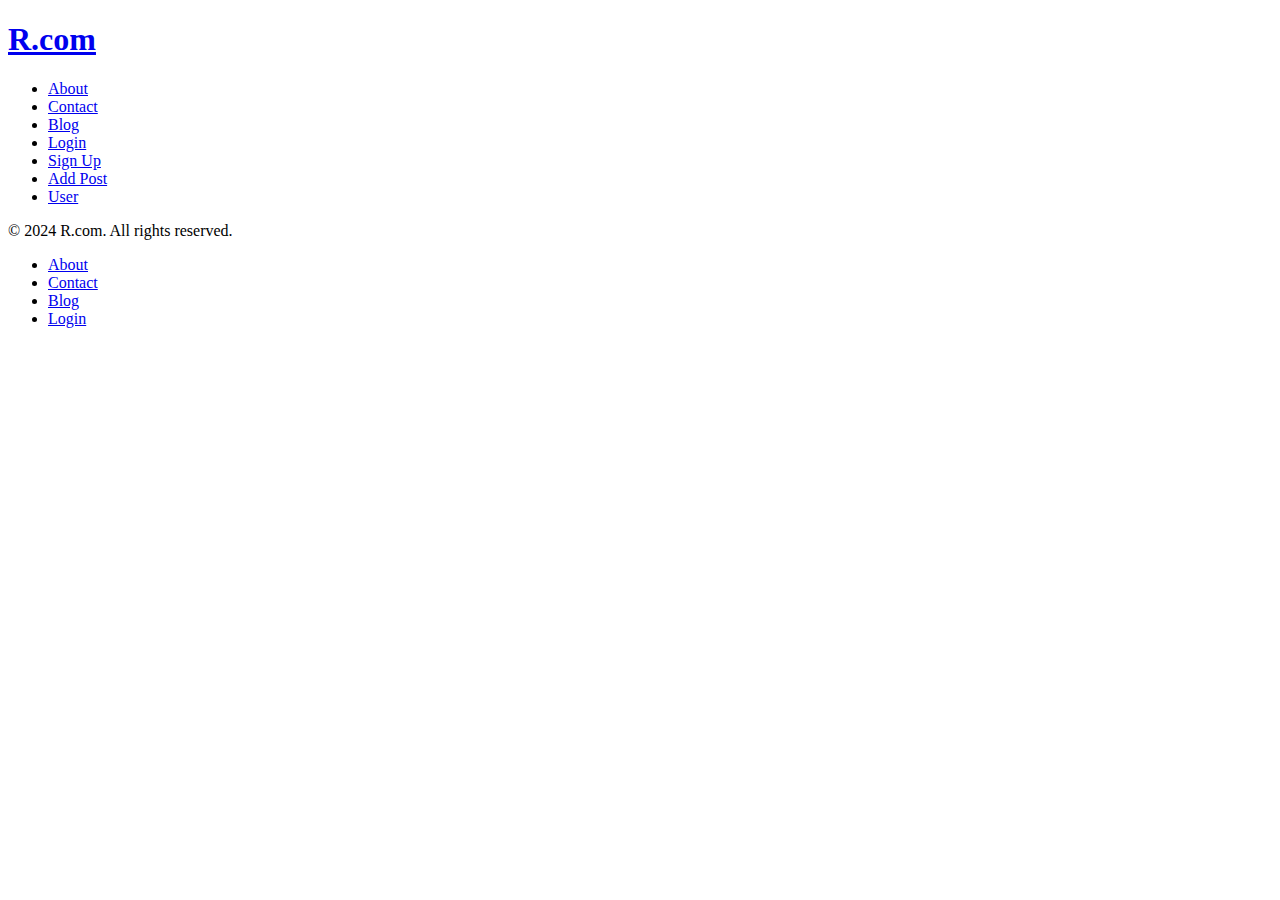
==== templates/index.html @ 286e8eb1 "Add files via upload" ====
<!DOCTYPE html>
<html lang="en">
<head>
    <meta charset="UTF-8">
    <meta name="viewport" content="width=device-width, initial-scale=1.0">
    <title>R.com - Home</title>
<!--     <link rel="icon" type="image/x-icon" href="static/3.jpg"> -->
     <link rel="stylesheet" href="/static/index.css">
</head>
<body>
   
    <header>
        <div class="container">
            <li><h1><a href="/home">R.com</a></h1></li>
            <nav>
                <ul>
                    <li><a href="#">About</a></li>
                    <li><a href="#">Contact</a></li>
                    <li><a href="#">Blog</a></li>
                    <li><a href="#">Login</a></li>
                    <li><a href="#">Sign Up</a></li>
                    <li><a href="#">Add Post</a></li>
                    <li><a href="#">User</a></li>
                </ul>
            </nav>
        </div>
    </header>

    <footer>
        <div class="container">
            <p>&copy; 2024 R.com. All rights reserved.</p>
            <nav>
                <ul>
                    <li><a href="#">About</a></li>
                    <li><a href="#">Contact</a></li>
                    <li><a href="#">Blog</a></li>
                    <li><a href="#">Login</a></li>
                    <br>
                    <div class="git_hub">
                    <!-- <a href="https://github.com/TheRayhan009" target="_blank">
                        <img src="https://iili.io/JMdZjqP.jpg" alt="JMdZjqP.jpg" alt="GitHub" class="github-logo">
                    </a> -->
                </div>
                </ul>
            </nav>
        </div>
    </footer>
</body>
</html>
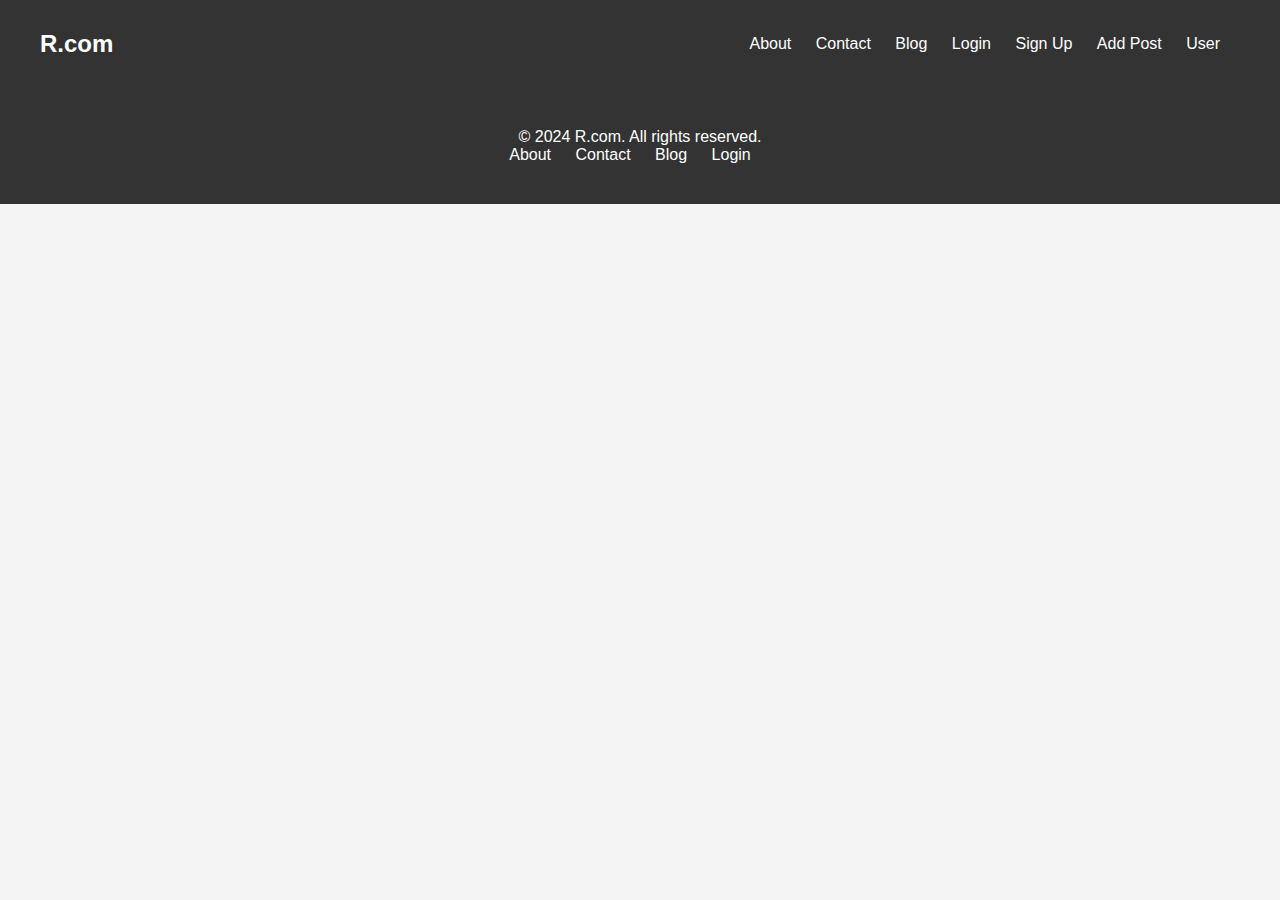
==== commit 71f1cdbb: "Update index.html" ====
--- a/templates/index.html
+++ b/templates/index.html
@@ -4,7 +4,7 @@
     <meta charset="UTF-8">
     <meta name="viewport" content="width=device-width, initial-scale=1.0">
     <title>R.com - Home</title>
-<!--     <link rel="icon" type="image/x-icon" href="static/3.jpg"> -->
+    <link rel="icon" type="image/x-icon" href="static/3.jpg">
      <link rel="stylesheet" href="/static/index.css">
 </head>
 <body>
--- a/static/index.css
+++ b/static/index.css
@@ -0,0 +1,266 @@
+/* Reset CSS */
+* {
+    box-sizing: border-box;
+    margin: 0;
+    padding: 0;
+}
+
+/* Global Styles */
+body {
+    font-family: Arial, sans-serif;
+    background-color: #f4f4f4;
+}
+
+.container {
+    margin: 0 auto;
+    padding: 20px;
+}
+
+/* Header */
+header {
+    background-color: #333;
+    color: #fff;
+    padding: 10px 20px;
+    justify-content: space-between;
+}
+
+header .container {
+    display: flex;
+    justify-content: space-between;
+    align-items: center;
+}
+
+header h1 {
+    font-size: 24px;
+    margin: 0; /* Remove margin-left */
+}
+
+header h1 a {
+    color: #fff;
+    text-decoration: none;
+}
+
+header nav ul {
+    list-style-type: none;
+    padding: 0;
+}
+
+header nav ul li {
+    display: inline;
+    margin-right: 20px;
+}
+
+header nav ul li a {
+    color: #fff;
+    text-decoration: none;
+}
+
+/* Hero Section */
+#hero {
+    background-image: url('https://iili.io/JMTZKQV.md.jpg'); /* Replace with a valid image URL */
+    background-color: #007bff;
+    color: #000000;
+    padding: 115px 100px;
+    text-align: center;
+    background-size: cover;
+    background-repeat: no-repeat;
+}
+
+#hero h2 {
+    font-size: 36px;
+    margin-bottom: 20px;
+}
+
+#hero p {
+    font-size: 18px;
+    margin-bottom: 40px;
+}
+
+.cta-buttons {
+    display: inline-block;
+    padding: 15px 20px;
+    /* background-color: #000000; */
+    color: #ffffff;
+    text-decoration: none;
+    border-radius: 10px;
+    margin-right: 20px;
+    margin: 40px;
+}
+
+
+/* Sections */
+section {
+    padding: 80px 0;
+}
+
+section h2 {
+    font-size: 24px;
+    margin-bottom: 20px;
+}
+
+section p {
+    font-size: 16px;
+    line-height: 1.6;
+    margin-bottom: 40px;
+}
+
+/* Footer */
+footer {
+    background-color: #333;
+    color: #fff;
+    padding: 20px 0;
+    text-align: center;
+}
+
+footer nav ul {
+    list-style-type: none;
+}
+
+footer nav ul li {
+    display: inline;
+    margin-right: 20px;
+}
+
+footer nav ul li a {
+    color: #fff;
+    text-decoration: none;
+}
+header li {
+    display: inline;
+    margin-right: 20px;
+}
+#blog {
+    padding: 80px 0;
+}
+
+#blog .container {
+    background-color: #fff;
+    border-radius: 8px;
+    box-shadow: 0 0 10px rgba(0, 0, 0, 0.1);
+    padding: 20px;
+}
+
+#blog h2 {
+    font-size: 24px;
+    margin-bottom: 20px;
+}
+
+.blog-post {
+    margin-bottom: 30px;
+}
+
+.blog-post h3 {
+    font-size: 20px;
+    margin-bottom: 10px;
+}
+
+.post-meta {
+    font-size: 14px;
+    color: #666;
+    margin-bottom: 10px;
+}
+
+.blog-post p {
+    font-size: 16px;
+    line-height: 1.6;
+    margin-bottom: 10px;
+}
+
+.read-more {
+    display: inline-block;
+    justify-items: center;
+    padding: 8px 16px;
+    background-color: #007bff;
+    color: #fff;
+    text-decoration: none;
+    border-radius: 5px;
+    transition: background-color 0.3s ease;
+}
+
+.read-more:hover {
+    background-color: #0056b3;
+}
+
+/* Footer */
+footer {
+    background-color: #333;
+    color: #fff;
+    padding: 20px 0;
+    text-align: center;
+}
+
+footer nav ul {
+    list-style-type: none;
+}
+
+footer nav ul li {
+    display: inline;
+    margin-right: 20px;
+}
+
+footer nav ul li a {
+    color: #fff;
+    text-decoration: none;
+}
+.blog_h1{
+    text-align: center;
+    padding: 10px;
+    font:bolder;
+}
+h2{
+    padding: 40px;
+    text-align: center;
+}
+header nav ul li a:hover {
+    color: gray; /* Change color on hover */
+}
+
+/* Footer */
+footer nav ul li a:hover {
+    color: gray; /* Change color on hover */
+}
+.blog-post {
+    background-color: #fff;
+    border-radius: 8px;
+    box-shadow: 0 0 10px rgba(0, 0, 0, 0.1);
+    padding: 20px;
+}
+
+.blog-post h3 {
+    font-size: 24px;
+    margin-bottom: 10px;
+}
+
+.post-meta {
+    font-size: 14px;
+    color: #666;
+    margin-bottom: 10px;
+}
+
+.blog-post p {
+    font-size: 16px;
+    line-height: 1.6;
+    margin-bottom: 10px;
+}
+.git_hub img{
+    width: 40px; 
+    height: auto; 
+    border-radius: 30px;
+}
+.moreblog a{
+    display: inline-block;
+    justify-items: center;
+    margin-left: 582px;
+    margin-top: -210px;
+    margin-bottom: 10px;
+    padding: 8px 16px;
+    background-color: #007bff;
+    color: #ffffff;
+    text-decoration: none;
+    border-radius: 5px;
+    transition: background-color 0.3s ease;
+    
+}
+.moreblog:hover::after {
+    background-color: #345170;
+}
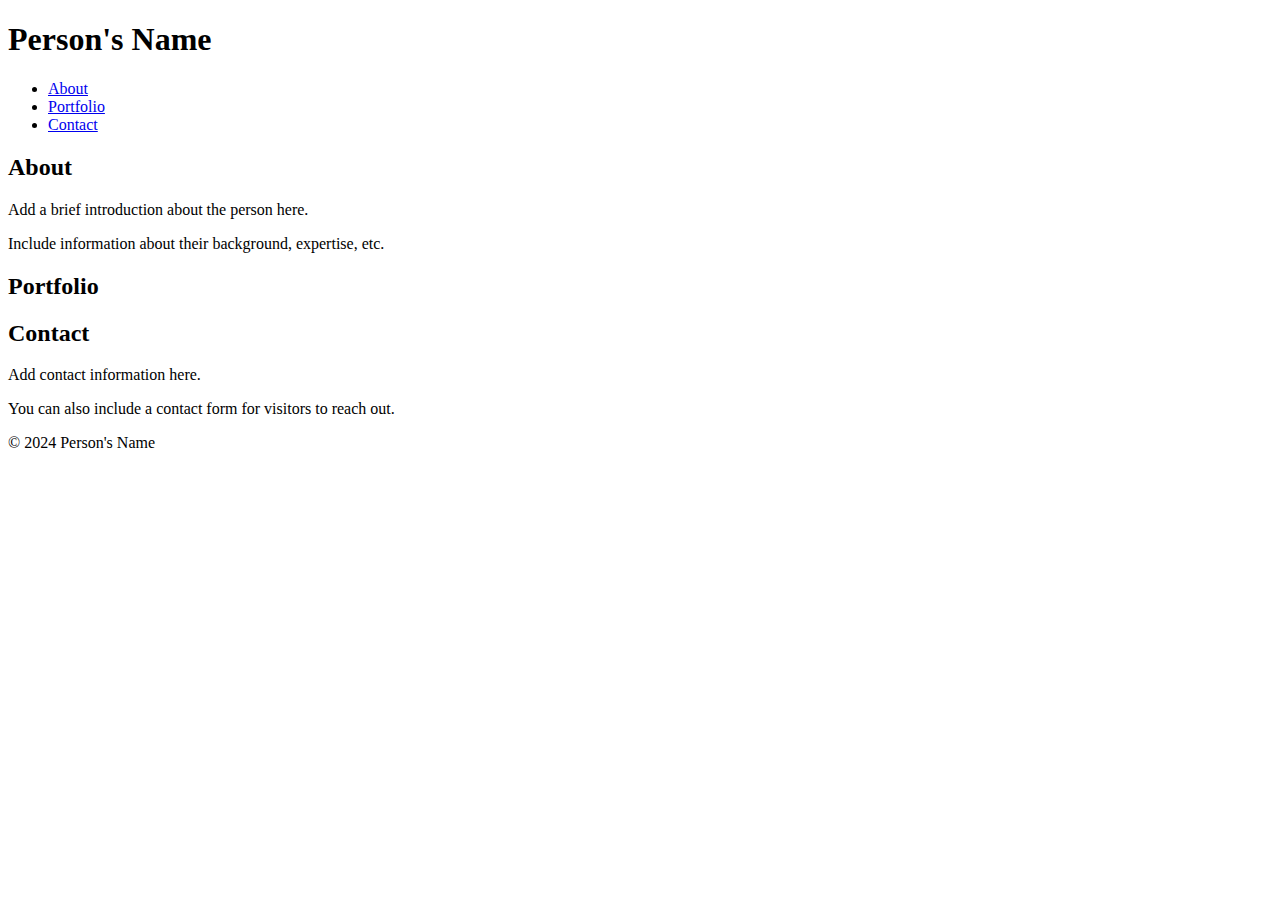
==== commit ab20c1be: "Update index.html" ====
--- a/templates/index.html
+++ b/templates/index.html
@@ -3,47 +3,40 @@
 <head>
     <meta charset="UTF-8">
     <meta name="viewport" content="width=device-width, initial-scale=1.0">
-    <title>R.com - Home</title>
-    <link rel="icon" type="image/x-icon" href="static/3.jpg">
-     <link rel="stylesheet" href="/static/index.css">
+    <title>Person's Name - Website</title>
+    <link rel="stylesheet" href="styles.css"> <!-- Link to your CSS file for styling -->
 </head>
 <body>
-   
     <header>
-        <div class="container">
-            <li><h1><a href="/home">R.com</a></h1></li>
-            <nav>
-                <ul>
-                    <li><a href="#">About</a></li>
-                    <li><a href="#">Contact</a></li>
-                    <li><a href="#">Blog</a></li>
-                    <li><a href="#">Login</a></li>
-                    <li><a href="#">Sign Up</a></li>
-                    <li><a href="#">Add Post</a></li>
-                    <li><a href="#">User</a></li>
-                </ul>
-            </nav>
-        </div>
+        <h1>Person's Name</h1>
+        <nav>
+            <ul>
+                <li><a href="#about">About</a></li>
+                <li><a href="#portfolio">Portfolio</a></li>
+                <li><a href="#contact">Contact</a></li>
+            </ul>
+        </nav>
     </header>
+    
+    <section id="about">
+        <h2>About</h2>
+        <p>Add a brief introduction about the person here.</p>
+        <p>Include information about their background, expertise, etc.</p>
+    </section>
+
+    <section id="portfolio">
+        <h2>Portfolio</h2>
+        <!-- Add images, videos, or descriptions of the person's work -->
+    </section>
+
+    <section id="contact">
+        <h2>Contact</h2>
+        <p>Add contact information here.</p>
+        <p>You can also include a contact form for visitors to reach out.</p>
+    </section>
 
     <footer>
-        <div class="container">
-            <p>&copy; 2024 R.com. All rights reserved.</p>
-            <nav>
-                <ul>
-                    <li><a href="#">About</a></li>
-                    <li><a href="#">Contact</a></li>
-                    <li><a href="#">Blog</a></li>
-                    <li><a href="#">Login</a></li>
-                    <br>
-                    <div class="git_hub">
-                    <!-- <a href="https://github.com/TheRayhan009" target="_blank">
-                        <img src="https://iili.io/JMdZjqP.jpg" alt="JMdZjqP.jpg" alt="GitHub" class="github-logo">
-                    </a> -->
-                </div>
-                </ul>
-            </nav>
-        </div>
+        <p>&copy; 2024 Person's Name</p>
     </footer>
 </body>
 </html>
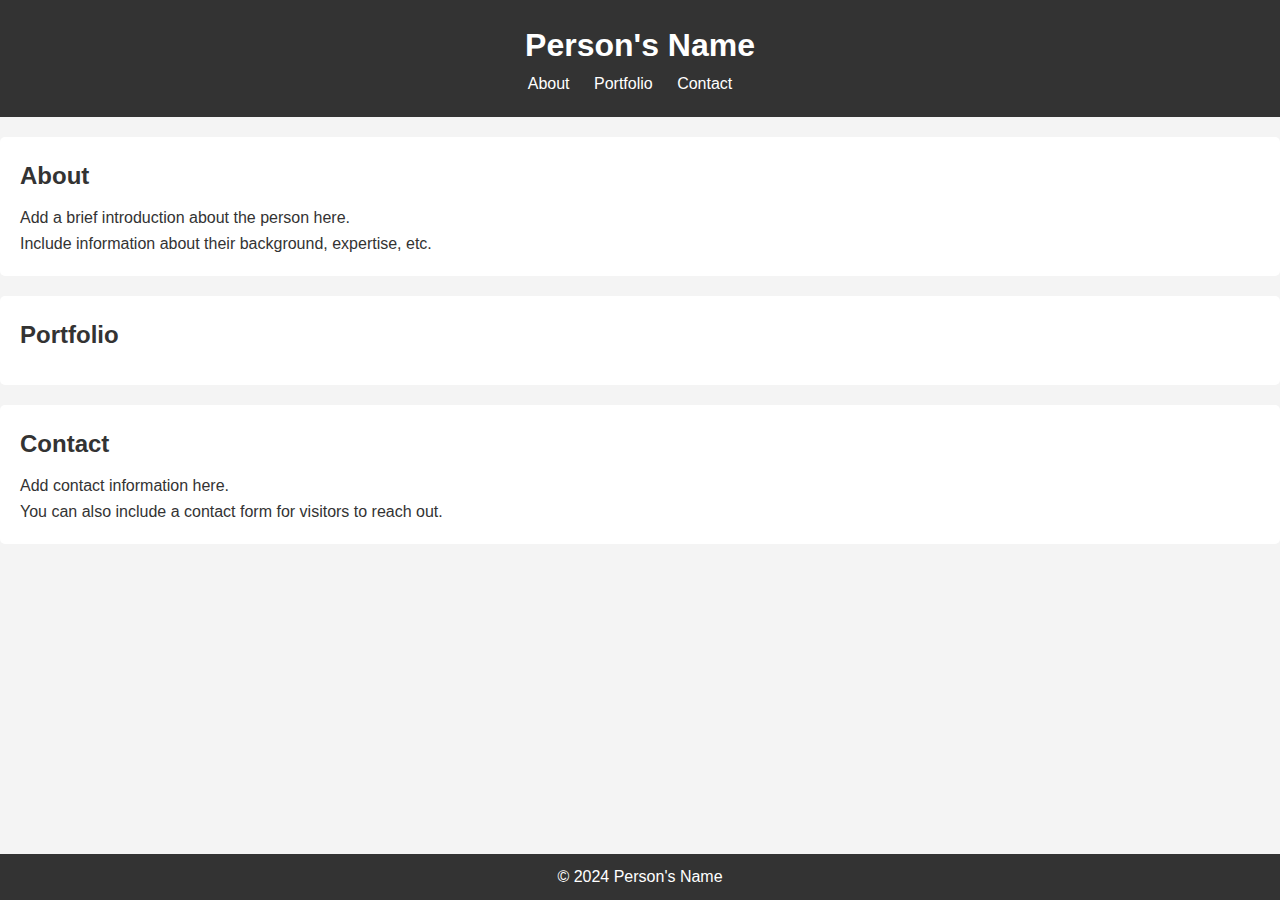
==== commit 415783eb: "Update index.html" ====
--- a/templates/index.html
+++ b/templates/index.html
@@ -4,7 +4,8 @@
     <meta charset="UTF-8">
     <meta name="viewport" content="width=device-width, initial-scale=1.0">
     <title>Person's Name - Website</title>
-    <link rel="stylesheet" href="styles.css"> <!-- Link to your CSS file for styling -->
+    <link rel="icon" type="image/x-icon" href="static/3.jpg">
+    <link rel="stylesheet" href="/static/index.css">
 </head>
 <body>
     <header>
--- a/static/index.css
+++ b/static/index.css
@@ -0,0 +1,67 @@
+/* Reset default browser styles */
+* {
+    margin: 0;
+    padding: 0;
+    box-sizing: border-box;
+}
+
+/* Body styles */
+body {
+    font-family: Arial, sans-serif;
+    line-height: 1.6;
+    background-color: #f4f4f4;
+    color: #333;
+    margin: 0;
+    padding: 0;
+}
+
+/* Header styles */
+header {
+    background-color: #333;
+    color: #fff;
+    padding: 20px;
+    text-align: center;
+}
+
+header h1 {
+    margin: 0;
+    font-size: 2em;
+}
+
+/* Navigation styles */
+nav ul {
+    list-style-type: none;
+}
+
+nav ul li {
+    display: inline;
+    margin-right: 20px;
+}
+
+nav ul li a {
+    text-decoration: none;
+    color: #fff;
+}
+
+/* Section styles */
+section {
+    padding: 20px;
+    margin: 20px 0;
+    background-color: #fff;
+    border-radius: 5px;
+}
+
+section h2 {
+    margin-bottom: 10px;
+}
+
+/* Footer styles */
+footer {
+    background-color: #333;
+    color: #fff;
+    text-align: center;
+    padding: 10px;
+    position: fixed;
+    bottom: 0;
+    width: 100%;
+}
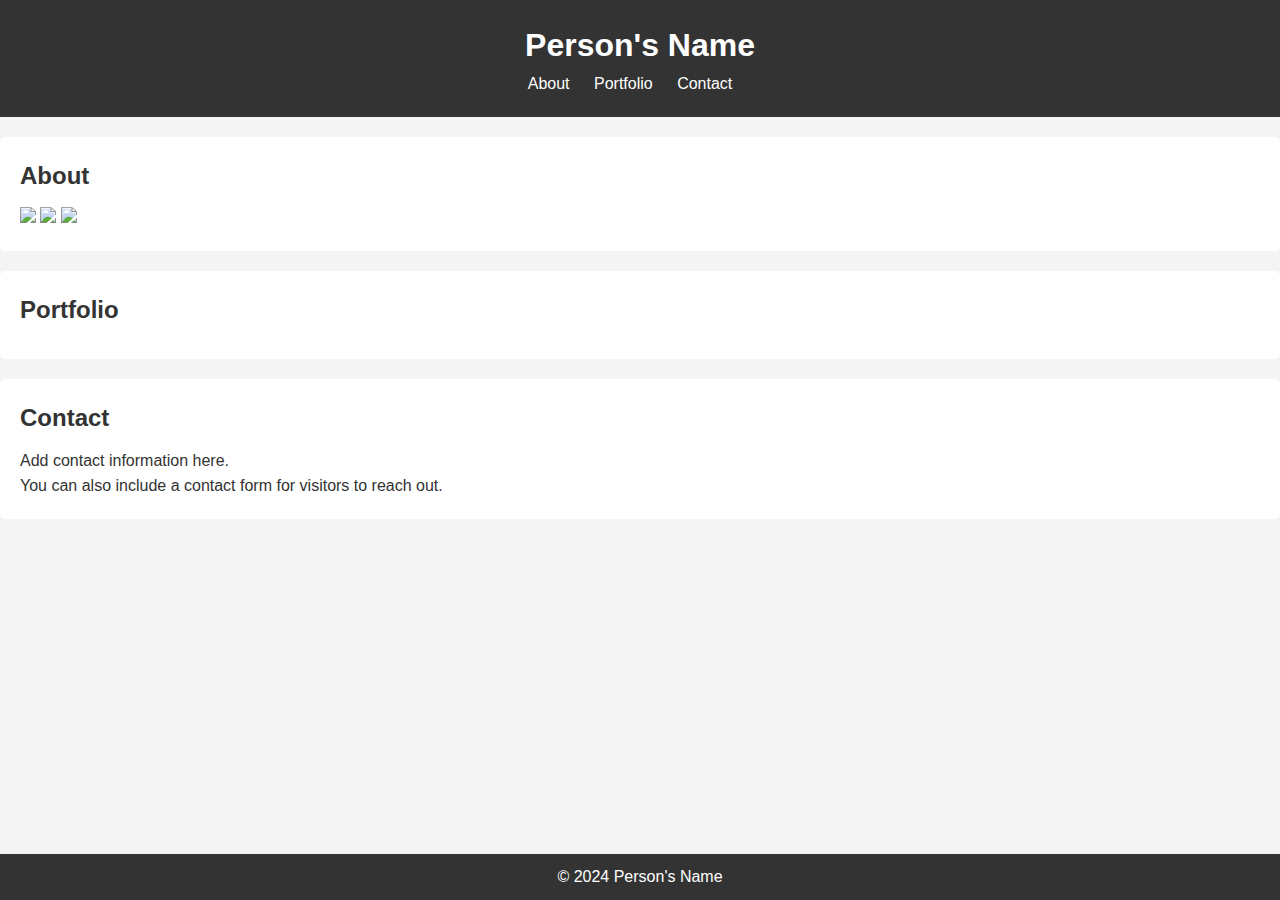
==== commit 67d6c1ba: "Update index.html" ====
--- a/templates/index.html
+++ b/templates/index.html
@@ -20,10 +20,14 @@
     </header>
     
     <section id="about">
-        <h2>About</h2>
-        <p>Add a brief introduction about the person here.</p>
-        <p>Include information about their background, expertise, etc.</p>
-    </section>
+    <h2>About</h2>
+    <div class="image-container">
+        <img src="/static/p1.jpg">
+        <img src="/static/p2.jpg">
+        <img src="/static/p3.jpg">
+    </div>
+    
+</section>
 
     <section id="portfolio">
         <h2>Portfolio</h2>
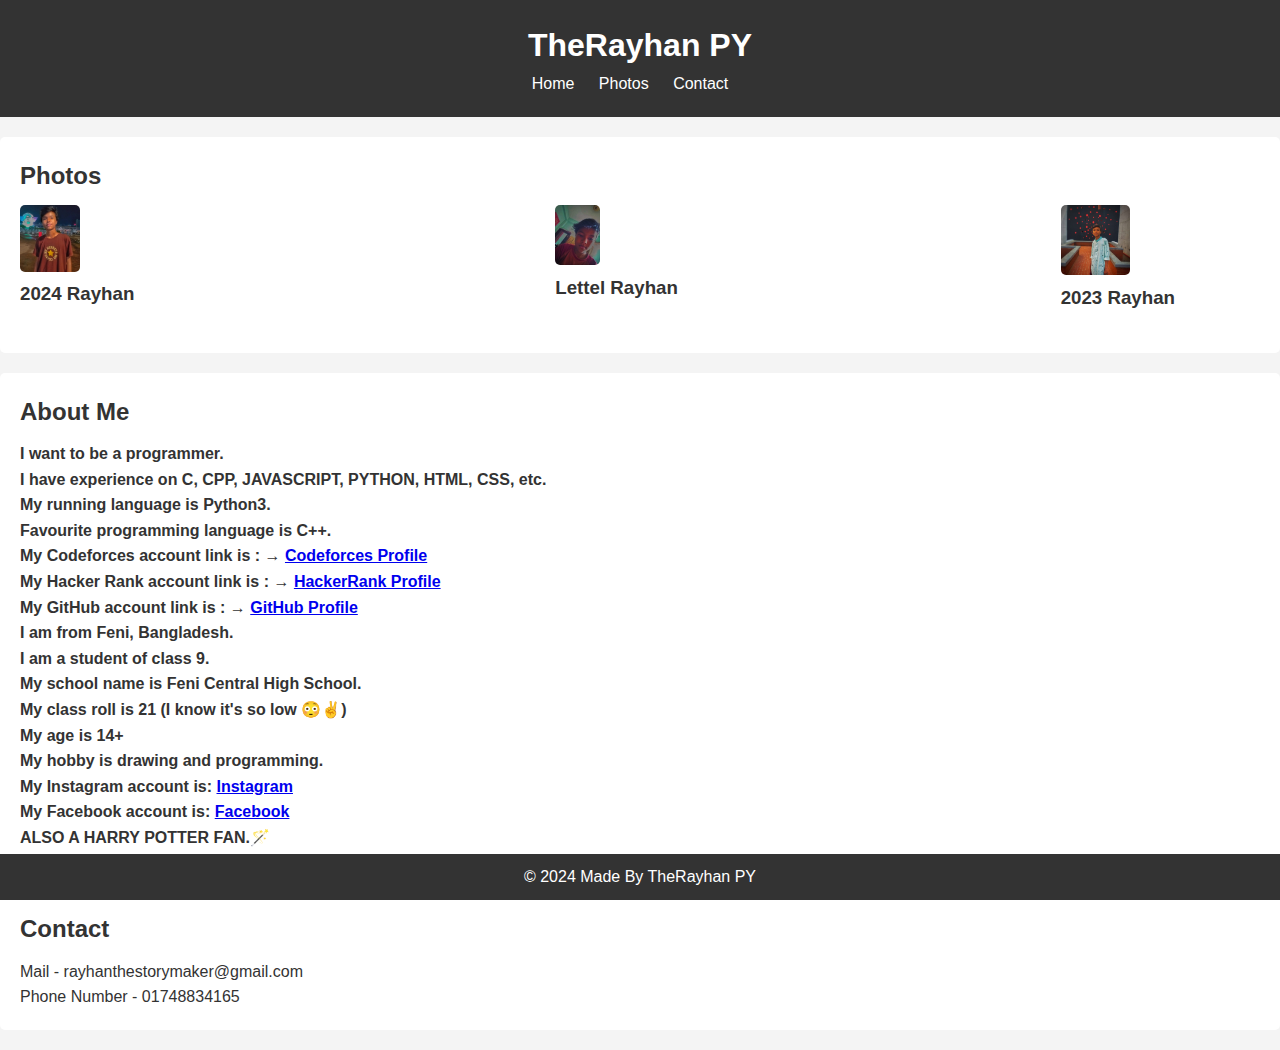
==== commit 00a79f2f: "Update index.html" ====
--- a/templates/index.html
+++ b/templates/index.html
@@ -3,45 +3,75 @@
 <head>
     <meta charset="UTF-8">
     <meta name="viewport" content="width=device-width, initial-scale=1.0">
-    <title>Person's Name - Website</title>
+    <title>TheRayhan PY - Website</title>
     <link rel="icon" type="image/x-icon" href="static/3.jpg">
     <link rel="stylesheet" href="/static/index.css">
 </head>
 <body>
-    <header>
-        <h1>Person's Name</h1>
-        <nav>
-            <ul>
-                <li><a href="#about">About</a></li>
-                <li><a href="#portfolio">Portfolio</a></li>
-                <li><a href="#contact">Contact</a></li>
-            </ul>
-        </nav>
-    </header>
-    
-    <section id="about">
-    <h2>About</h2>
-    <div class="image-container">
-        <img src="/static/p1.jpg">
-        <img src="/static/p2.jpg">
-        <img src="/static/p3.jpg">
+    <div class="container">
+        <header>
+            <h1>TheRayhan PY</h1>
+            <nav>
+                <ul>
+                    <li><a href="/">Home</a></li>
+                    <li><a href="photos">Photos</a></li>
+                    <li><a href="#contact">Contact</a></li>
+                </ul>
+            </nav>
+        </header>
+        
+        <main>
+            <section id="about">
+                <h2>Photos</h2>
+                <div class="image-container">
+                    <div class="image-text-container">
+                        <img src="/static/p1.jpg" alt="Image 1">
+                        <h3>2024 Rayhan</h3>
+                    </div>
+                    <div class="image-text-container">
+                        <img src="/static/p2.jpg" alt="Image 2">
+                        <h3>Lettel Rayhan</h3>
+                    </div>
+                    <div class="image-text-container">
+                        <img src="/static/p3.jpg" alt="Image 3">
+                        <h3>2023 Rayhan</h3>
+                    </div>
+                </div>
+            </section>
+
+            <section id="portfolio">
+                <h2>About Me</h2>
+                <h4>I want to be a programmer.<br>
+                    I have experience on C, CPP, JAVASCRIPT, PYTHON, HTML, CSS, etc.<br>
+                    My running language is Python3.<br>
+                    Favourite programming language is C++.<br>
+                    My Codeforces account link  is :
+                    → <a href="https://codeforces.com/profile/therayhan009" target="_blank">Codeforces Profile</a><br>
+                    My Hacker Rank account link  is :
+                    → <a href="https://www.hackerrank.com/profile/rayhanthestorym1" target="_blank">HackerRank Profile</a><br>
+                    My GitHub account link  is :
+                    → <a href="https://github.com/TheRayhan009" target="_blank">GitHub Profile</a><br>
+                    I am from Feni, Bangladesh. <br>
+                    I am a student of class 9.<br>
+                    My school name is Feni Central High School. <br>
+                    My class roll is 21 (I know it's so low 😳✌️)<br>
+                    My age is 14+<br>
+                    My hobby is drawing and programming. <br>
+                    My Instagram account is: <a href="https://www.instagram.com/rayhan208j/" target="_blank">Instagram</a><br>
+                    My Facebook account is: <a href="https://www.facebook.com/profile.php?id=100070570397043" target="_blank">Facebook</a><br>
+                    ALSO A HARRY POTTER FAN.🪄</h4>
+            </section>
+
+            <section id="contact">
+                <h2>Contact</h2>
+                <p>Mail - rayhanthestorymaker@gmail.com</p>
+                <p>Phone Number - 01748834165</p>
+            </section>
+        </main>
+
+        <footer>
+            <p>&copy; 2024 Made By TheRayhan PY</p>
+        </footer>
     </div>
-    
-</section>
-
-    <section id="portfolio">
-        <h2>Portfolio</h2>
-        <!-- Add images, videos, or descriptions of the person's work -->
-    </section>
-
-    <section id="contact">
-        <h2>Contact</h2>
-        <p>Add contact information here.</p>
-        <p>You can also include a contact form for visitors to reach out.</p>
-    </section>
-
-    <footer>
-        <p>&copy; 2024 Person's Name</p>
-    </footer>
 </body>
 </html>
--- a/static/index.css
+++ b/static/index.css
@@ -21,6 +21,19 @@
     color: #fff;
     padding: 20px;
     text-align: center;
+}
+
+#about .image-container {
+    display: flex;
+    justify-content: space-between;
+    margin-bottom: 20px;
+}
+
+#about .image-container img {
+    width: calc(50.00% - 30px); /* Adjust this value based on your layout */
+    max-height: 200px; /* Limit the height of the images */
+    object-fit: cover; /* Maintain aspect ratio */
+    border-radius: 5px; /* Add rounded corners */
 }
 
 header h1 {
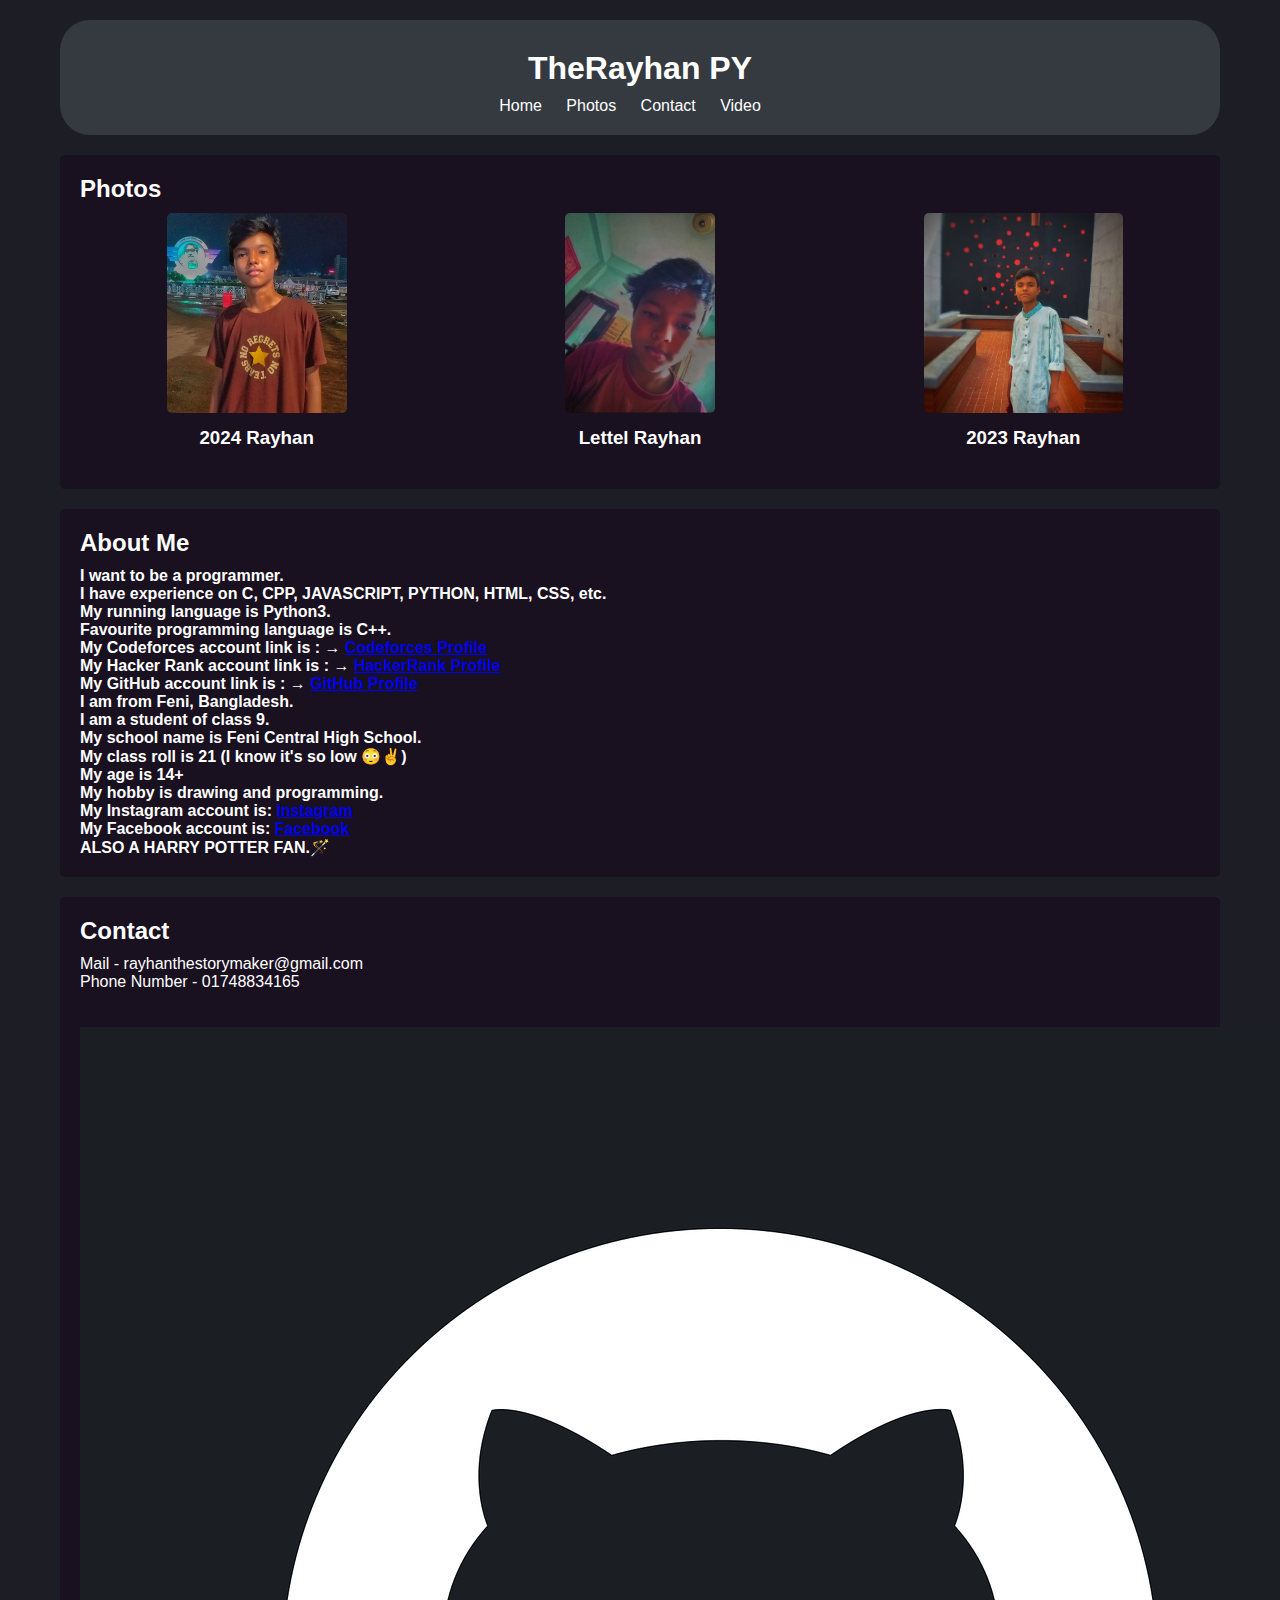
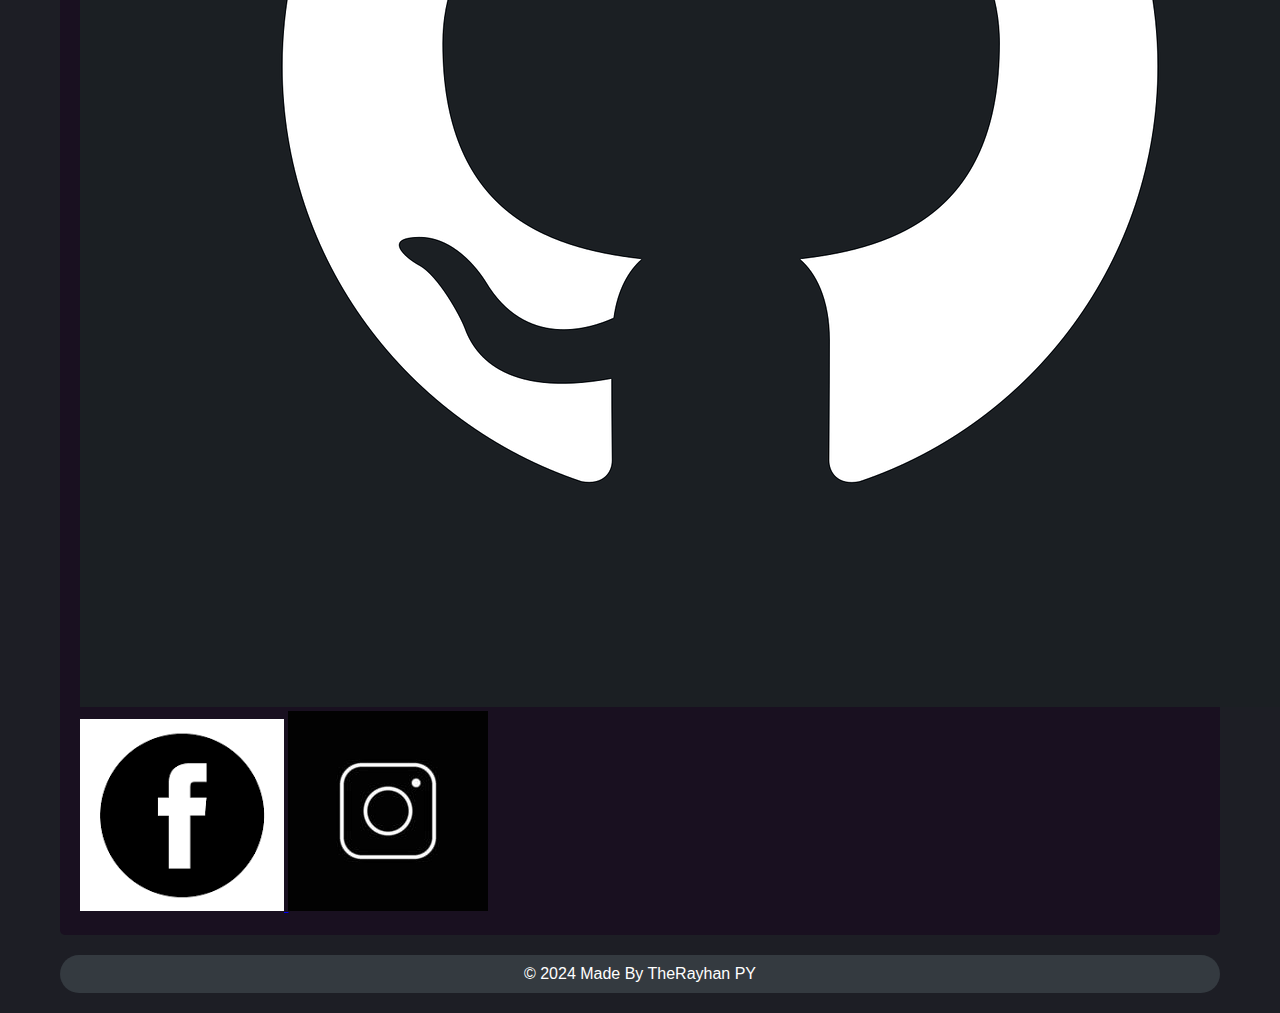
==== commit 06013702: "Update index.html" ====
--- a/templates/index.html
+++ b/templates/index.html
@@ -16,6 +16,7 @@
                     <li><a href="/">Home</a></li>
                     <li><a href="photos">Photos</a></li>
                     <li><a href="#contact">Contact</a></li>
+                    <li><a href="/video">Video</a></li>
                 </ul>
             </nav>
         </header>
@@ -62,10 +63,22 @@
                     ALSO A HARRY POTTER FAN.🪄</h4>
             </section>
 
+            
+    
             <section id="contact">
                 <h2>Contact</h2>
-                <p>Mail - rayhanthestorymaker@gmail.com</p>
-                <p>Phone Number - 01748834165</p>
+                <P>Mail - rayhanthestorymaker@gmail.com<br> Phone Number - 01748834165 </p><br><br>
+                <div class="logo-container">
+                    <a href="https://github.com/TheRayhan009" target="_blank">
+                        <img src="/static/a1.png" alt="GitHub Icon">
+                    </a>
+                    <a href="https://www.facebook.com/profile.php?id=100070570397043" target="_blank">
+                        <img src="/static/a2.png" alt="Facebook Icon">
+                    </a>
+                    <a href="https://www.instagram.com/rayhan208j/" target="_blank">
+                        <img src="/static/a3.png" alt="GitHub Icon">
+                    </a>
+                </div>
             </section>
         </main>
 
--- a/static/index.css
+++ b/static/index.css
@@ -8,40 +8,40 @@
 /* Body styles */
 body {
     font-family: Arial, sans-serif;
-    line-height: 1.6;
-    background-color: #f4f4f4;
+    background-color: #40556b; /* Chosen background color */
     color: #333;
     margin: 0;
     padding: 0;
 }
+body {
+    background-color: #1d1e25; /* Unique background color */
+}
+
+/* Container styles */
+.container {
+    max-width: 1200px; /* Max width of the content */
+    margin: 0 auto; /* Center the content horizontally */
+    padding: 20px;
+}
 
 /* Header styles */
 header {
-    background-color: #333;
+    background-color: #343a40; /* Dark background color for header */
     color: #fff;
     padding: 20px;
     text-align: center;
-}
-
-#about .image-container {
-    display: flex;
-    justify-content: space-between;
-    margin-bottom: 20px;
-}
-
-#about .image-container img {
-    width: calc(50.00% - 30px); /* Adjust this value based on your layout */
-    max-height: 200px; /* Limit the height of the images */
-    object-fit: cover; /* Maintain aspect ratio */
-    border-radius: 5px; /* Add rounded corners */
+    top: 0;
+    width: 100%; /* Make the header span the full width */
+    z-index: 1000; /* Ensure the header appears above other elements */
+    border-radius: 30px;
 }
 
 header h1 {
     margin: 0;
     font-size: 2em;
+    padding: 10px;
 }
 
-/* Navigation styles */
 nav ul {
     list-style-type: none;
 }
@@ -54,27 +54,63 @@
 nav ul li a {
     text-decoration: none;
     color: #fff;
+    transition: color 0.3s; /* Add transition for smoother color change */
 }
 
-/* Section styles */
+nav ul li a:hover {
+    color: #ffd700; /* Change text color on hover */
+}
+/* Main styles */
+/* main {
+    padding-bottom: 200px; 
+} */
 section {
     padding: 20px;
     margin: 20px 0;
-    background-color: #fff;
+    background-color: #191020; /* Background color for sections */
     border-radius: 5px;
+    color: #fff; /* Text color for sections */
 }
 
 section h2 {
     margin-bottom: 10px;
 }
 
+/* Main content text color */
+main {
+    color: #fff; /* Text color for the main content */
+}
 /* Footer styles */
 footer {
-    background-color: #333;
+    background-color: #343a40; /* Dark background color for footer */
     color: #fff;
     text-align: center;
     padding: 10px;
-    position: fixed;
     bottom: 0;
+    position: calc();
     width: 100%;
+    z-index: 0; /* Ensure the footer appears above other elements */
+    border-radius: 30px;
 }
+#about .image-container {
+    display: flex;
+    flex-wrap: wrap; /* Allow images to wrap to the next line on smaller screens */
+    justify-content: space-between;
+    margin-bottom: 20px;
+}
+
+.image-text-container {
+    width: calc(33.33% - 20px); /* Adjust this value based on your layout */
+    text-align: center;
+}
+
+.image-text-container img {
+    max-width: 100%; /* Ensure images don't exceed container width */
+    max-height: 200px; /* Limit the height of the images */
+    margin-bottom: 10px; /* Add margin between image and text */
+    border-radius: 5px; /* Add rounded corners */
+}
+
+.image-text-container h3 {
+    margin: 0;
+}
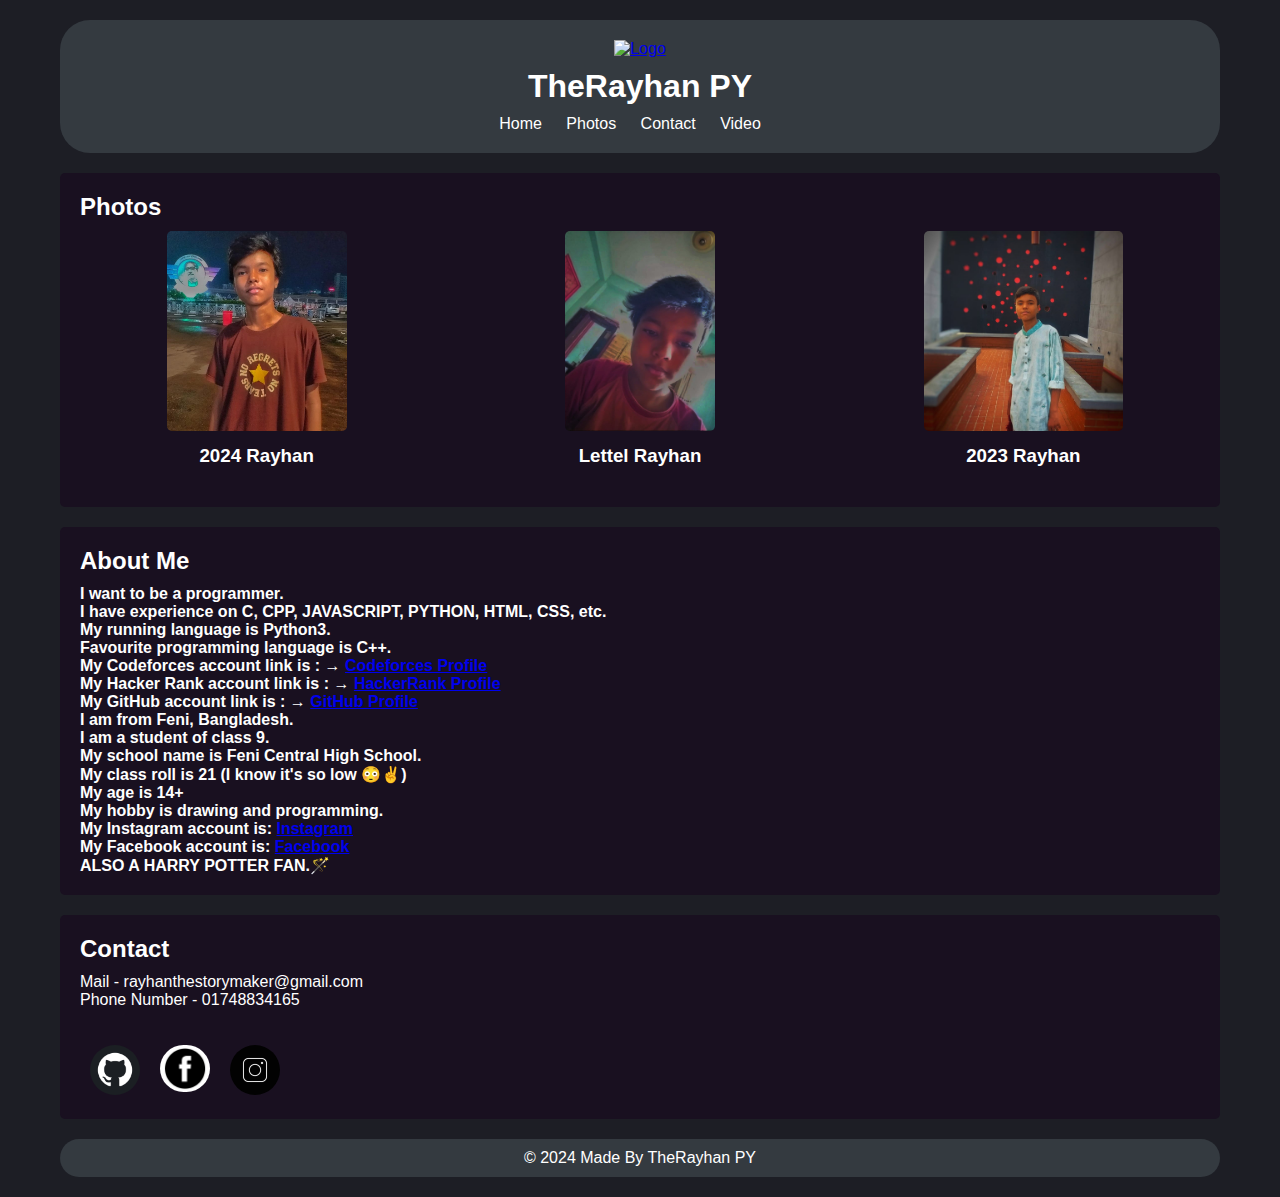
==== commit b5d86a47: "Update index.html" ====
--- a/templates/index.html
+++ b/templates/index.html
@@ -4,12 +4,15 @@
     <meta charset="UTF-8">
     <meta name="viewport" content="width=device-width, initial-scale=1.0">
     <title>TheRayhan PY - Website</title>
-    <link rel="icon" type="image/x-icon" href="static/3.jpg">
+    <link rel="icon" type="image/x-icon" href="static/l1.png">
     <link rel="stylesheet" href="/static/index.css">
 </head>
 <body>
     <div class="container">
         <header>
+            <a href="/">
+            <img src="static/l2.png" alt="Logo" class="logo">
+            </a>
             <h1>TheRayhan PY</h1>
             <nav>
                 <ul>
@@ -63,8 +66,6 @@
                     ALSO A HARRY POTTER FAN.🪄</h4>
             </section>
 
-            
-    
             <section id="contact">
                 <h2>Contact</h2>
                 <P>Mail - rayhanthestorymaker@gmail.com<br> Phone Number - 01748834165 </p><br><br>
--- a/static/index.css
+++ b/static/index.css
@@ -114,3 +114,28 @@
 .image-text-container h3 {
     margin: 0;
 }
+#contact img {
+    width: 50px; /* Adjust the width as needed */
+    height: auto; /* Maintain aspect ratio */
+    border-radius: 50px;
+}#contact {
+    display: flow; /* Use flexbox */
+    flex-wrap: wrap; /* Allow items to wrap to the next line */
+    justify-content: center; /* Center items horizontally */
+}
+/* Logo container styles */
+.logo-container {
+    display: flex; /* Use flexbox */
+    /* justify-content: center;  */
+}
+
+/* Logo styles */
+.logo-container a {
+    margin: 0 10px; /* Adjust spacing between logos */
+}
+
+.logo-container img {
+    width: 50px; /* Adjust the width as needed */
+    height: auto; /* Maintain aspect ratio */
+    border-radius: 80px;
+}
